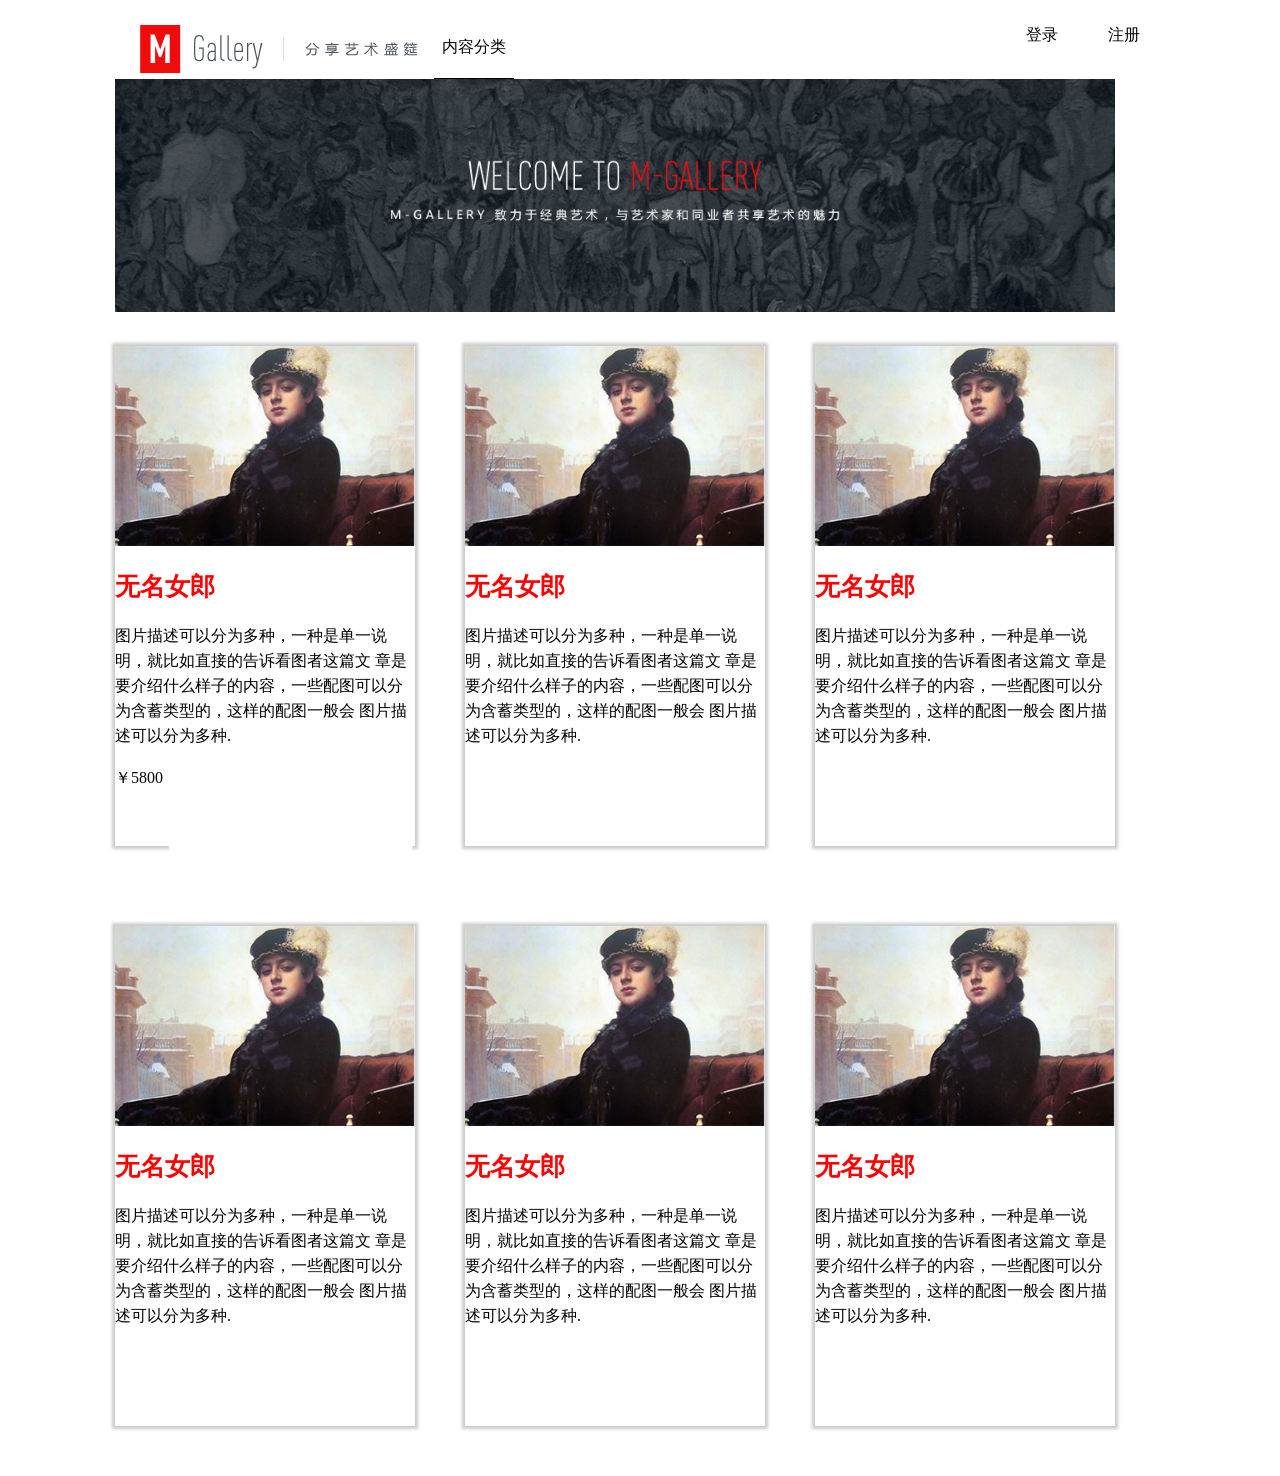
==== proj1/myIndex.html @ eb07da8a "我的照葫芦画瓢" ====
<!DOCTYPE html>
<html>
<head>
	<title>myHomePage</title>
	<link rel="stylesheet" type="text/css" href="myCommon.css">
	<script type="text/javascript" src="myJs1.js"></script>
</head>
<body>
	<div class="header">
		<div class="logo">
			<img src="image/logo.png">	
		</div>
		<div class="menu"  >
			<div class="menu_title" onclick="showMenu()"><a href="###">内容分类</a></div>
			<ul id="title">
				<li onclick="showMenu()">现实主义</li>
				<li onclick="showMenu()">抽象主义</li>
			</ul>
		</div>
		<div class="auth">
			<ul>
				<li><a href="#">登录</a></li>
				<li><a href="#">注册</a></li>
			</ul>
		</div>
	</div>
	
	<div class="content">
		<div class="banner">
			<img src="image/welcome.png" class="banner-image">
		</div>

		<div class="goodsContent">
			<ul>
				<li>
					<img src="image/wumingnvlang.jpg" class="goods-img">
					<div class="goods-info">
						<h3>无名女郎</h3>
						<p>
						图片描述可以分为多种，一种是单一说明，就比如直接的告诉看图者这篇文 章是要介绍什么样子的内容，一些配图可以分为含蓄类型的，这样的配图一般会 图片描述可以分为多种.
						</p>
						<div class="img-btn">
							<div class="price">￥5800</div>
							<div class="btn">
								<a href="#" class="cart">
								   <img src="image/cart.svg">
								 </a>
							</div>
						</div>
					</div>
				</li>
				<li>
					<img src="image/wumingnvlang.jpg" class="goods-img">
					<div class="goods-info">
						<h3>无名女郎</h3>
						<p>
						图片描述可以分为多种，一种是单一说明，就比如直接的告诉看图者这篇文 章是要介绍什么样子的内容，一些配图可以分为含蓄类型的，这样的配图一般会 图片描述可以分为多种.
						</p>
					</div>
				</li>
				<li>
					<img src="image/wumingnvlang.jpg" class="goods-img">
					<div class="goods-info">
						<h3>无名女郎</h3>
						<p>
						图片描述可以分为多种，一种是单一说明，就比如直接的告诉看图者这篇文 章是要介绍什么样子的内容，一些配图可以分为含蓄类型的，这样的配图一般会 图片描述可以分为多种.
						</p>
					</div>
				</li>
				<li>
					<img src="image/wumingnvlang.jpg" class="goods-img">
					<div class="goods-info">
						<h3>无名女郎</h3>
						<p>
						图片描述可以分为多种，一种是单一说明，就比如直接的告诉看图者这篇文 章是要介绍什么样子的内容，一些配图可以分为含蓄类型的，这样的配图一般会 图片描述可以分为多种.
						</p>
					</div>
				</li>
				<li>
					<img src="image/wumingnvlang.jpg" class="goods-img">
					<div class="goods-info">
						<h3>无名女郎</h3>
						<p>
						图片描述可以分为多种，一种是单一说明，就比如直接的告诉看图者这篇文 章是要介绍什么样子的内容，一些配图可以分为含蓄类型的，这样的配图一般会 图片描述可以分为多种.
						</p>
					</div>
				</li>
				<li>
					<img src="image/wumingnvlang.jpg" class="goods-img">
					<div class="goods-info">
						<h3>无名女郎</h3>
						<p>
						图片描述可以分为多种，一种是单一说明，就比如直接的告诉看图者这篇文 章是要介绍什么样子的内容，一些配图可以分为含蓄类型的，这样的配图一般会 图片描述可以分为多种.
						</p>
					</div>
				</li>
			</ul>
		</div>

	</div>

</body>
</html>
---- proj1/myCommon.css ----
*{
	padding: 0px;
	margin: 0px;
}

.header{
	margin: 25px auto;
	width: 1000px;
}

a{
	text-decoration: none;
	color: black;
}

li{
	list-style: none;
}

.header .logo{
	float: left;
	position: relative;
}

.header .menu{
	float: left;
	position: relative;
	margin-top: 12px;
	margin-left: 16px;
	background-color: white;
}

.header .menu .menu_title{
	border-bottom: 1px solid black;
	padding-bottom: 20px;
	text-align: center;
	width: 80px;
	
}

.header .menu ul{
	width: 80px;
	position: absolute;
	opacity: 0.5;
	display: none;
	background-color: white;
}

.header .menu ul li{
	margin-top: 20px;
	text-align: center;
}

.header .auth{
	float: right;
	position: relative;
}

.header .auth ul li{
	float: left;
	margin-left: 50px;
}


.content{
	width: 1050px;
	margin: 20px auto;
}

.banner-image{
	width: 1000px;
}

.content>.goodsContent>ul>li{
	width: 300px;
	float: left;
	margin:0 50px 50px 0;
	/*设置边框等格式*/
	margin-top:30px;
	height: 500px;
	box-shadow: 0px 0px 3px 3px #ccc;
	-webkit-box-shadow: 0px 0px 3px 3px #ccc;/*谷歌浏览器*/
	-moz-box-shadow: 0px 0px 3px 3px #ccc;/*火狐*/
	background-color:#FFFFFF;
}

.content>.goodsContent>ul>li .goods-img{
	width: 300px;
}

.goodsContent>ul>li>.goods-info>h3{
	font-size: 25px;
	color: red;
	margin-top: 20px;
	margin-bottom: 20px;
}

.goodsContent>ul>li>.goods-info>p{
	line-height: 25px;
	margin-bottom: 20px;
}
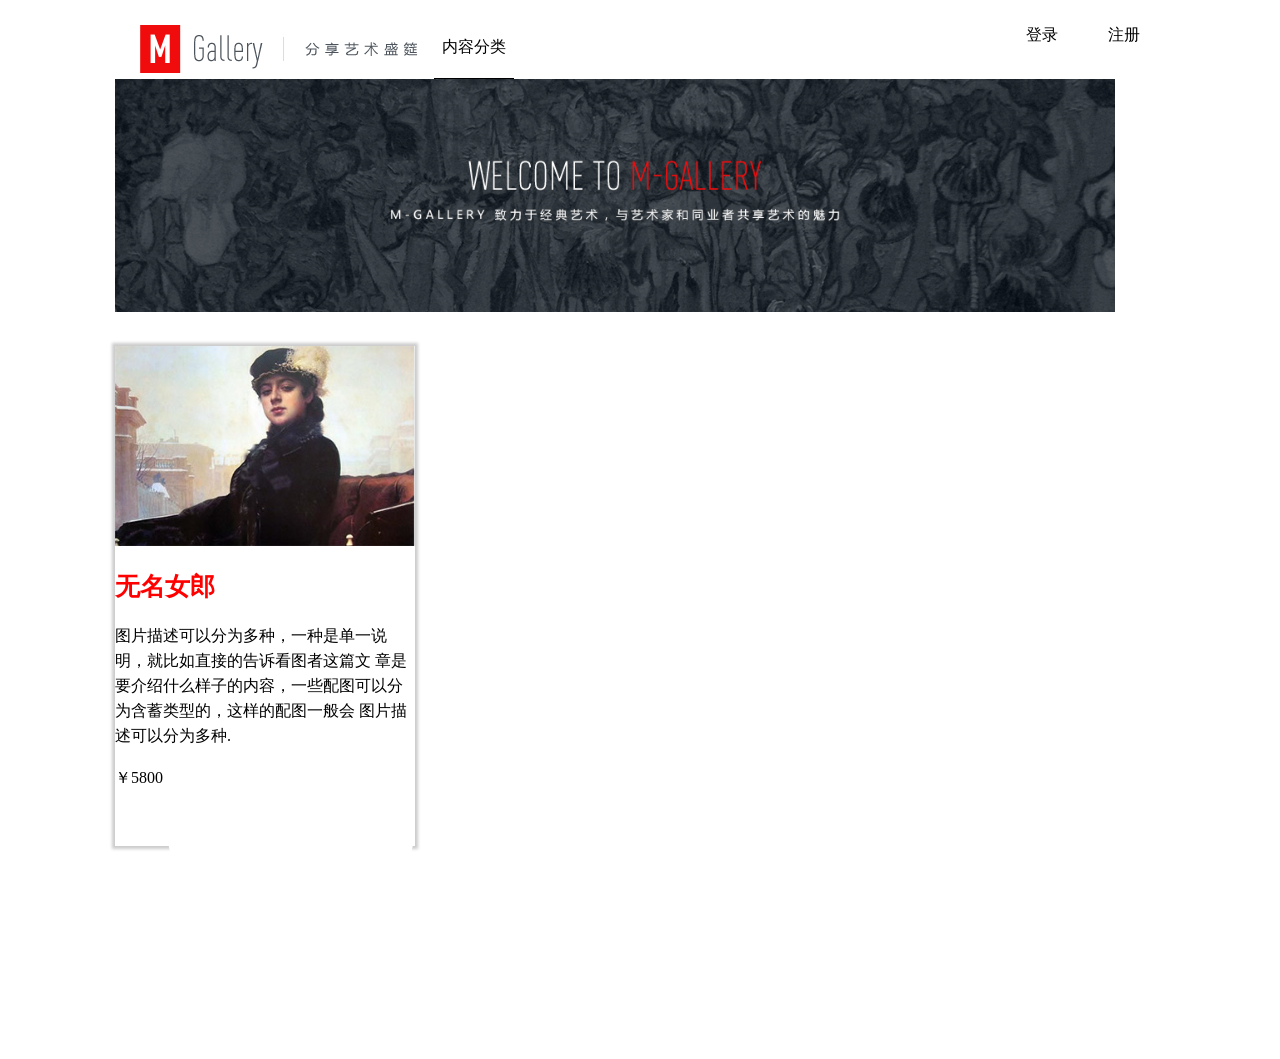
==== commit 7cc35c6b: "some edit" ====
--- a/proj1/myIndex.html
+++ b/proj1/myIndex.html
@@ -49,51 +49,7 @@
 						</div>
 					</div>
 				</li>
-				<li>
-					<img src="image/wumingnvlang.jpg" class="goods-img">
-					<div class="goods-info">
-						<h3>无名女郎</h3>
-						<p>
-						图片描述可以分为多种，一种是单一说明，就比如直接的告诉看图者这篇文 章是要介绍什么样子的内容，一些配图可以分为含蓄类型的，这样的配图一般会 图片描述可以分为多种.
-						</p>
-					</div>
-				</li>
-				<li>
-					<img src="image/wumingnvlang.jpg" class="goods-img">
-					<div class="goods-info">
-						<h3>无名女郎</h3>
-						<p>
-						图片描述可以分为多种，一种是单一说明，就比如直接的告诉看图者这篇文 章是要介绍什么样子的内容，一些配图可以分为含蓄类型的，这样的配图一般会 图片描述可以分为多种.
-						</p>
-					</div>
-				</li>
-				<li>
-					<img src="image/wumingnvlang.jpg" class="goods-img">
-					<div class="goods-info">
-						<h3>无名女郎</h3>
-						<p>
-						图片描述可以分为多种，一种是单一说明，就比如直接的告诉看图者这篇文 章是要介绍什么样子的内容，一些配图可以分为含蓄类型的，这样的配图一般会 图片描述可以分为多种.
-						</p>
-					</div>
-				</li>
-				<li>
-					<img src="image/wumingnvlang.jpg" class="goods-img">
-					<div class="goods-info">
-						<h3>无名女郎</h3>
-						<p>
-						图片描述可以分为多种，一种是单一说明，就比如直接的告诉看图者这篇文 章是要介绍什么样子的内容，一些配图可以分为含蓄类型的，这样的配图一般会 图片描述可以分为多种.
-						</p>
-					</div>
-				</li>
-				<li>
-					<img src="image/wumingnvlang.jpg" class="goods-img">
-					<div class="goods-info">
-						<h3>无名女郎</h3>
-						<p>
-						图片描述可以分为多种，一种是单一说明，就比如直接的告诉看图者这篇文 章是要介绍什么样子的内容，一些配图可以分为含蓄类型的，这样的配图一般会 图片描述可以分为多种.
-						</p>
-					</div>
-				</li>
+				
 			</ul>
 		</div>
 
--- a/proj1/myCommon.css
+++ b/proj1/myCommon.css
@@ -100,3 +100,21 @@
 	margin-bottom: 20px;
 }
 
+.goodsContent>ul>li>.goods-info>.img-btn{
+	width: 300px;
+}
+
+.goodsContent>ul>li>.goods-info>.img-btn>.price{
+	float: left;
+}
+
+
+
+
+
+
+
+
+
+
+
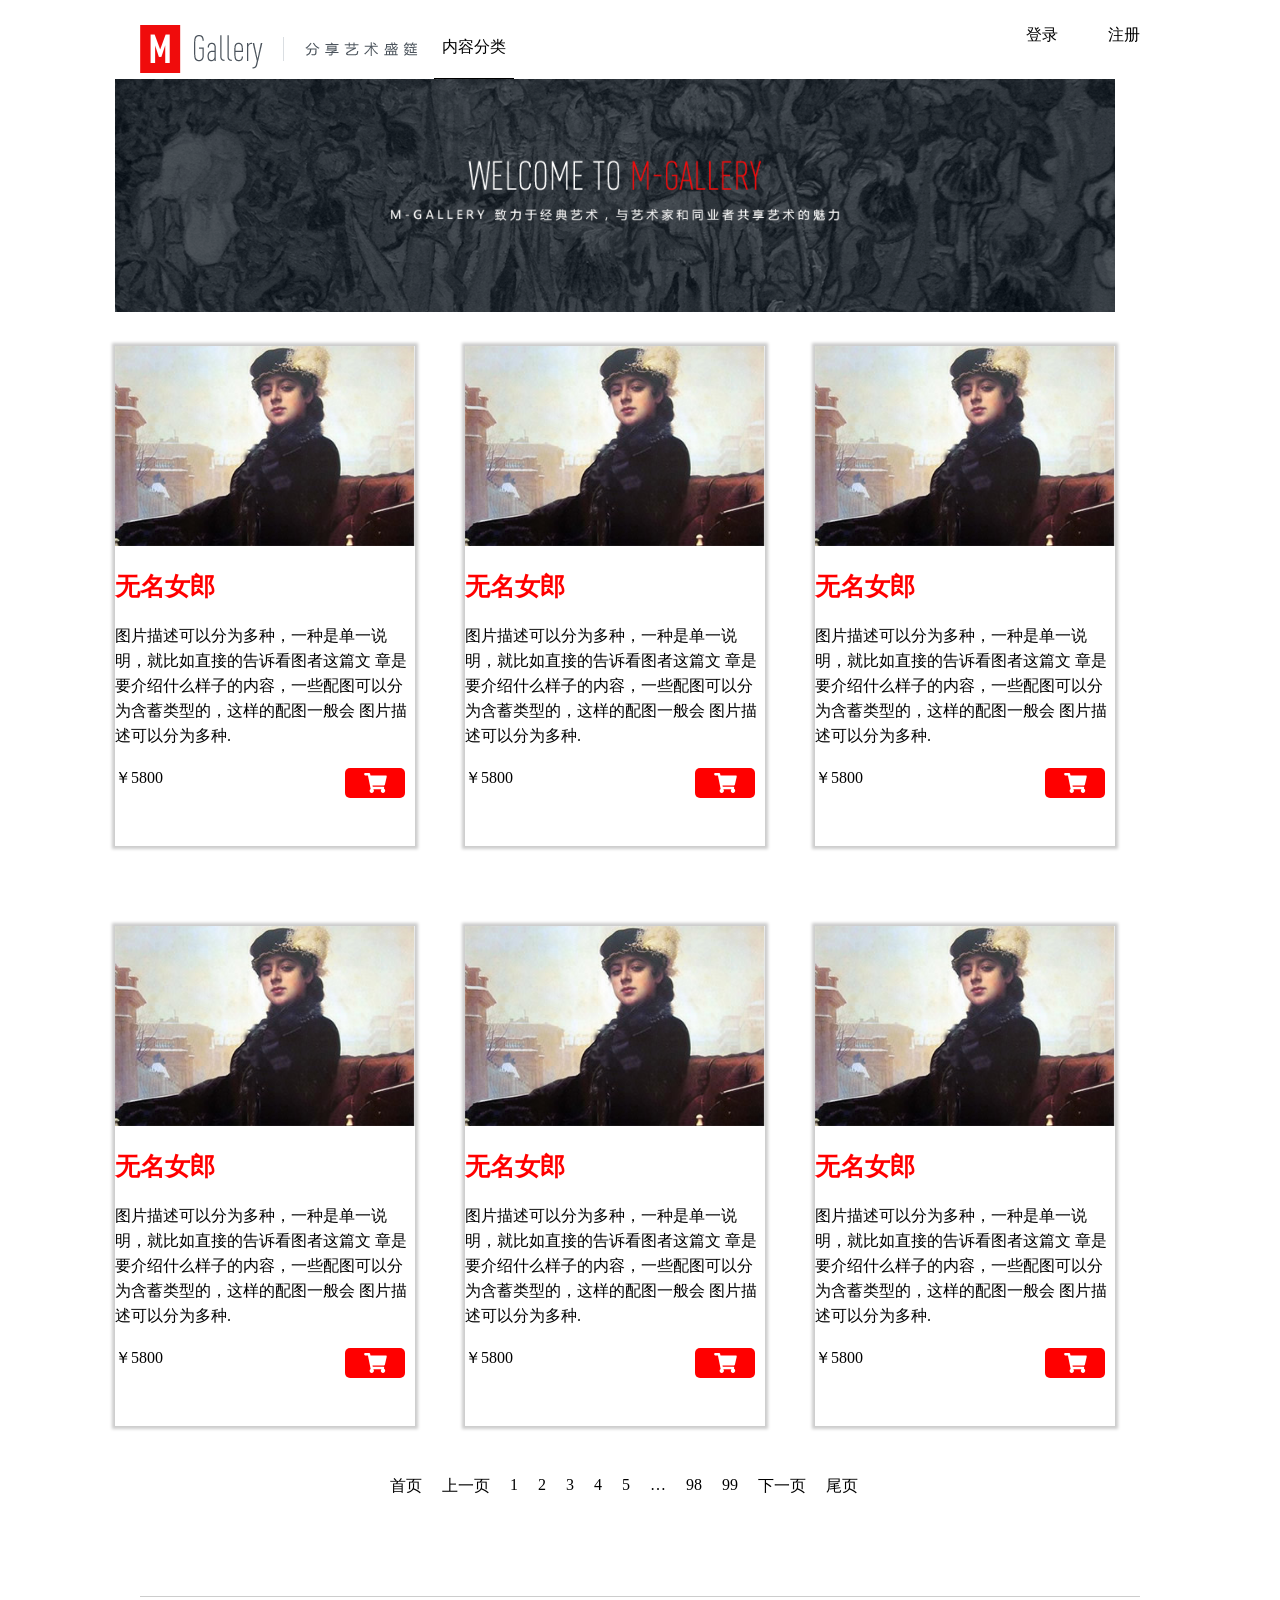
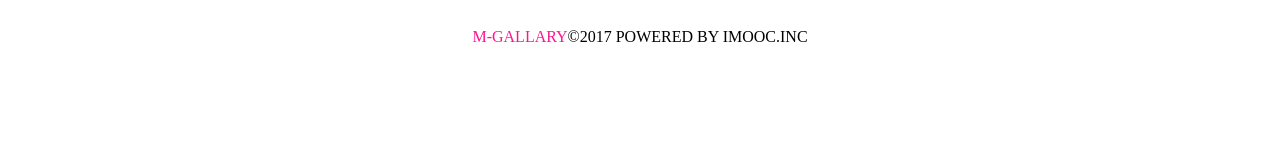
==== commit 6b8d4081: "some change" ====
--- a/proj1/myIndex.html
+++ b/proj1/myIndex.html
@@ -49,11 +49,113 @@
 						</div>
 					</div>
 				</li>
+				<li>
+					<img src="image/wumingnvlang.jpg" class="goods-img">
+					<div class="goods-info">
+						<h3>无名女郎</h3>
+						<p>
+						图片描述可以分为多种，一种是单一说明，就比如直接的告诉看图者这篇文 章是要介绍什么样子的内容，一些配图可以分为含蓄类型的，这样的配图一般会 图片描述可以分为多种.
+						</p>
+						<div class="img-btn">
+							<div class="price">￥5800</div>
+							<div class="btn">
+								<a href="#" class="cart">
+								   <img src="image/cart.svg">
+								 </a>
+							</div>
+						</div>
+					</div>
+				</li>
+				<li>
+					<img src="image/wumingnvlang.jpg" class="goods-img">
+					<div class="goods-info">
+						<h3>无名女郎</h3>
+						<p>
+						图片描述可以分为多种，一种是单一说明，就比如直接的告诉看图者这篇文 章是要介绍什么样子的内容，一些配图可以分为含蓄类型的，这样的配图一般会 图片描述可以分为多种.
+						</p>
+						<div class="img-btn">
+							<div class="price">￥5800</div>
+							<div class="btn">
+								<a href="#" class="cart">
+								   <img src="image/cart.svg">
+								 </a>
+							</div>
+						</div>
+					</div>
+				</li>
+				<li>
+					<img src="image/wumingnvlang.jpg" class="goods-img">
+					<div class="goods-info">
+						<h3>无名女郎</h3>
+						<p>
+						图片描述可以分为多种，一种是单一说明，就比如直接的告诉看图者这篇文 章是要介绍什么样子的内容，一些配图可以分为含蓄类型的，这样的配图一般会 图片描述可以分为多种.
+						</p>
+						<div class="img-btn">
+							<div class="price">￥5800</div>
+							<div class="btn">
+								<a href="#" class="cart">
+								   <img src="image/cart.svg">
+								 </a>
+							</div>
+						</div>
+					</div>
+				</li>
+				<li>
+					<img src="image/wumingnvlang.jpg" class="goods-img">
+					<div class="goods-info">
+						<h3>无名女郎</h3>
+						<p>
+						图片描述可以分为多种，一种是单一说明，就比如直接的告诉看图者这篇文 章是要介绍什么样子的内容，一些配图可以分为含蓄类型的，这样的配图一般会 图片描述可以分为多种.
+						</p>
+						<div class="img-btn">
+							<div class="price">￥5800</div>
+							<div class="btn">
+								<a href="#" class="cart">
+								   <img src="image/cart.svg">
+								 </a>
+							</div>
+						</div>
+					</div>
+				</li>
+				<li>
+					<img src="image/wumingnvlang.jpg" class="goods-img">
+					<div class="goods-info">
+						<h3>无名女郎</h3>
+						<p>
+						图片描述可以分为多种，一种是单一说明，就比如直接的告诉看图者这篇文 章是要介绍什么样子的内容，一些配图可以分为含蓄类型的，这样的配图一般会 图片描述可以分为多种.
+						</p>
+						<div class="img-btn">
+							<div class="price">￥5800</div>
+							<div class="btn">
+								<a href="#" class="cart">
+								   <img src="image/cart.svg">
+								 </a>
+							</div>
+						</div>
+					</div>
+				</li>
 				
 			</ul>
 		</div>
-
+		<div class="page-nav">
+			<ul>
+				<li><a href="#">首页</a></li>
+				<li><a href="#">上一页</a></li>
+				<li><span class="first-page">1</span></li>
+				<li><a href="#">2</a></li>
+				<li><a href="#">3</a></li>
+				<li><a href="#">4</a></li>
+				<li><a href="#">5</a></li>
+				<li><a href="#">…</a></li>
+				<li><a href="#">98</a></li>
+				<li><a href="#">99</a></li>
+				<li><a href="#">下一页</a></li>
+				<li><a href="#">尾页</a></li>
+			</ul>
+		</div>
 	</div>
-
+	<div class="footer">
+		<p><span>M-GALLARY</span>©2017 POWERED BY IMOOC.INC</p>
+	</div>
 </body>
 </html>
--- a/proj1/myCommon.css
+++ b/proj1/myCommon.css
@@ -108,13 +108,61 @@
 	float: left;
 }
 
+.goodsContent>ul>li>.goods-info>.img-btn>.btn{
+	width: 60px;
+	height: 30px;
+	background-color: red;
+	float: right;
+	text-align: center;
+	border-radius: 5px;
+	margin-right: 10px;
+
+}
+
+.goodsContent>ul>li>.goods-info>.img-btn>.btn>.cart>img{
+	width: 25px;
+	height: 20px;
+	margin-top: 5px;
+}
+
+
+.page-nav{
+	width: 100%;
+	height: 60px;
+	overflow: hidden;
+}
+
+
+.page-nav ul{
+	margin:auto;
+	overflow: hidden;
+	width: 500px;
+}
+
+
+.page-nav ul li{
+	float: left;
+	margin-right:20px;
+	list-style: none;
+}
 
 
 
+.footer{
+	width: 1000px;
+	height:100px;
+	margin:60px auto;
+	border-top:1px solid #ccc;
+	overflow: hidden;
+}
+
+.footer p{
+   text-align: center;
+   line-height: 80px;
+}
+
+.footer p span{
+	color: #ff1493;
+}
 
 
-
-
-
-
-
